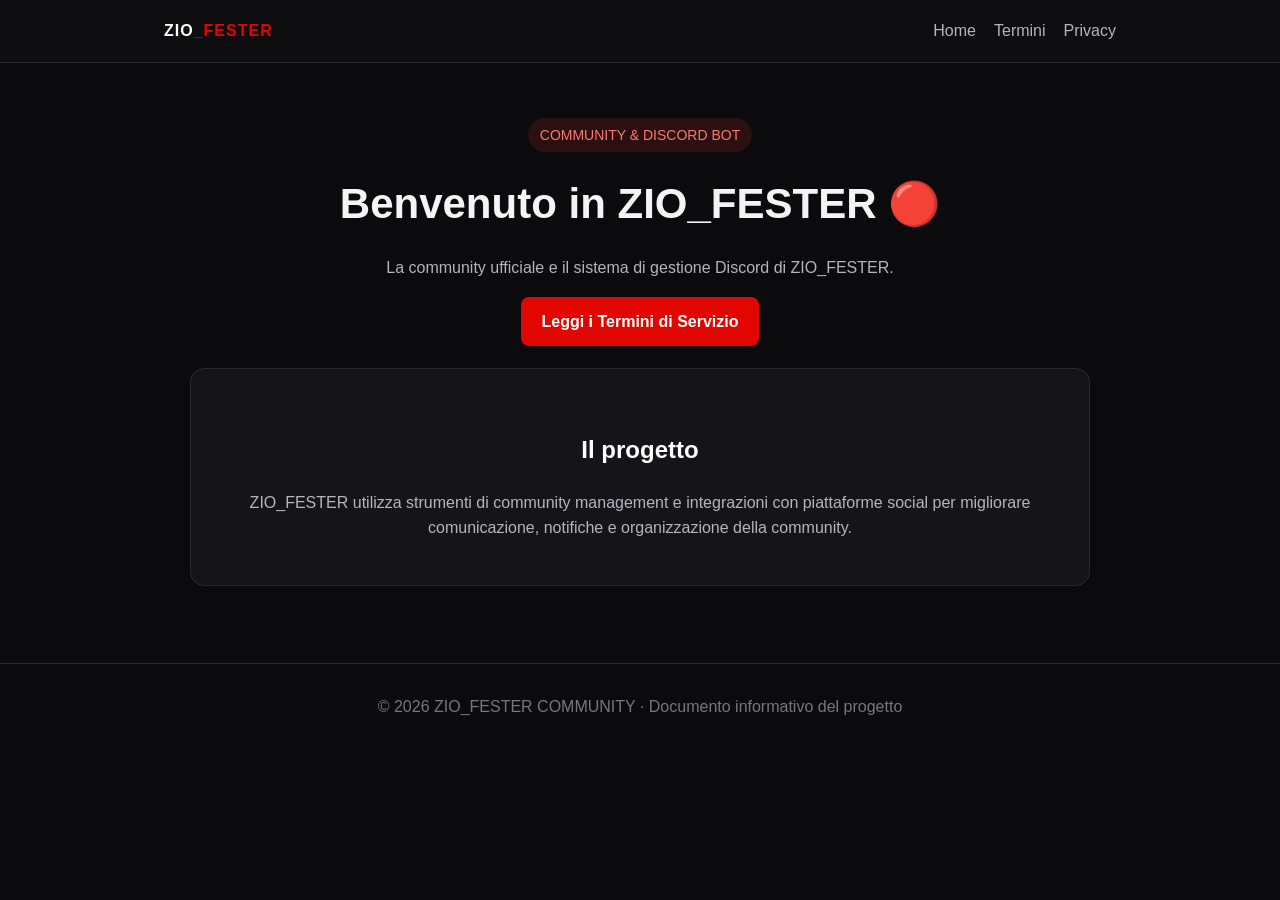
==== index.html @ 6ef7e563 "Add files via upload" ====
<!doctype html><html lang="it"><head><meta charset="utf-8"><meta name="viewport" content="width=device-width,initial-scale=1"><title>ZIO_FESTER</title><link rel="stylesheet" href="style.css"></head><body><header><nav><div class="brand">ZIO<span>_FESTER</span></div><div class="links"><a href="index.html">Home</a><a href="terms.html">Termini</a><a href="privacy.html">Privacy</a></div></nav></header><main class="hero"><span class="badge">COMMUNITY & DISCORD BOT</span><h1>Benvenuto in ZIO_FESTER 🔴</h1><p>La community ufficiale e il sistema di gestione Discord di ZIO_FESTER.</p><p><a class="button" href="terms.html">Leggi i Termini di Servizio</a></p><div class="card"><h2>Il progetto</h2><p>ZIO_FESTER utilizza strumenti di community management e integrazioni con piattaforme social per migliorare comunicazione, notifiche e organizzazione della community.</p></div></main><footer>© 2026 ZIO_FESTER COMMUNITY · Documento informativo del progetto</footer></body></html>
---- style.css ----
:root{--red:#e10600;--dark:#0b0b0d;--panel:#151519;--text:#f4f4f5;--muted:#b4b4bd}
*{box-sizing:border-box}body{margin:0;font-family:Arial,Helvetica,sans-serif;background:var(--dark);color:var(--text);line-height:1.6}
header{border-bottom:1px solid #29292f;background:#0e0e11;position:sticky;top:0}
nav{max-width:1000px;margin:auto;padding:18px 24px;display:flex;justify-content:space-between;align-items:center;gap:20px}
.brand{font-weight:800;letter-spacing:1px;color:#fff}.brand span{color:var(--red)}
.links a{color:var(--muted);text-decoration:none;margin-left:18px}.links a:hover{color:#fff}
main{max-width:900px;margin:auto;padding:70px 24px}.hero{padding:55px 0;text-align:center}
.badge{display:inline-block;background:#2a1010;color:#ff7772;padding:6px 12px;border-radius:999px;font-size:14px}
h1{font-size:42px;margin:18px 0}h2{color:#fff;margin-top:34px}p,li{color:var(--muted)}
.card{background:var(--panel);border:1px solid #29292f;border-radius:14px;padding:28px;margin:22px 0}
.button{display:inline-block;background:var(--red);color:#fff;padding:12px 20px;border-radius:8px;text-decoration:none;font-weight:bold}
footer{text-align:center;color:#777;padding:30px;border-top:1px solid #29292f}
@media(max-width:600px){nav{padding:15px}.links a{margin-left:10px;font-size:14px}h1{font-size:32px}}
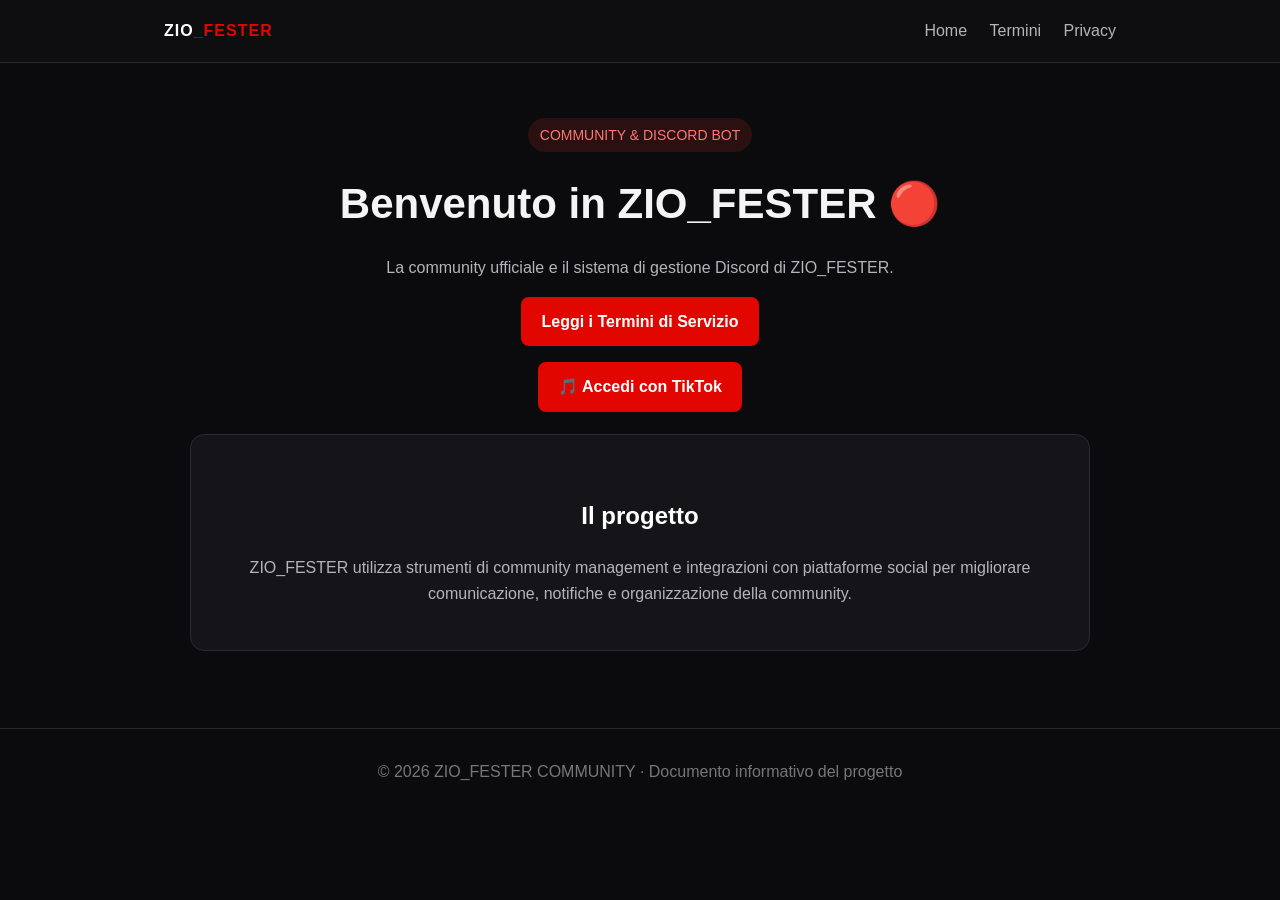
==== commit 7d64ba96: "Update index.html" ====
--- a/index.html
+++ b/index.html
@@ -1 +1,52 @@
-<!doctype html><html lang="it"><head><meta charset="utf-8"><meta name="viewport" content="width=device-width,initial-scale=1"><title>ZIO_FESTER</title><link rel="stylesheet" href="style.css"></head><body><header><nav><div class="brand">ZIO<span>_FESTER</span></div><div class="links"><a href="index.html">Home</a><a href="terms.html">Termini</a><a href="privacy.html">Privacy</a></div></nav></header><main class="hero"><span class="badge">COMMUNITY & DISCORD BOT</span><h1>Benvenuto in ZIO_FESTER 🔴</h1><p>La community ufficiale e il sistema di gestione Discord di ZIO_FESTER.</p><p><a class="button" href="terms.html">Leggi i Termini di Servizio</a></p><div class="card"><h2>Il progetto</h2><p>ZIO_FESTER utilizza strumenti di community management e integrazioni con piattaforme social per migliorare comunicazione, notifiche e organizzazione della community.</p></div></main><footer>© 2026 ZIO_FESTER COMMUNITY · Documento informativo del progetto</footer></body></html>+<!doctype html>
+<html lang="it">
+<head>
+  <meta charset="utf-8">
+  <meta name="viewport" content="width=device-width,initial-scale=1">
+  <title>ZIO_FESTER</title>
+  <link rel="stylesheet" href="style.css">
+</head>
+
+<body>
+  <header>
+    <nav>
+      <div class="brand">ZIO<span>_FESTER</span></div>
+      <div class="links">
+        <a href="index.html">Home</a>
+        <a href="terms.html">Termini</a>
+        <a href="privacy.html">Privacy</a>
+      </div>
+    </nav>
+  </header>
+
+  <main class="hero">
+    <span class="badge">COMMUNITY & DISCORD BOT</span>
+
+    <h1>Benvenuto in ZIO_FESTER 🔴</h1>
+
+    <p>La community ufficiale e il sistema di gestione Discord di ZIO_FESTER.</p>
+
+    <p>
+      <a class="button" href="terms.html">Leggi i Termini di Servizio</a>
+    </p>
+
+    <!-- Pulsante accesso TikTok -->
+    <p>
+      <a class="button" href="/api/tiktok/login">🎵 Accedi con TikTok</a>
+    </p>
+
+    <div class="card">
+      <h2>Il progetto</h2>
+      <p>
+        ZIO_FESTER utilizza strumenti di community management e integrazioni
+        con piattaforme social per migliorare comunicazione, notifiche e
+        organizzazione della community.
+      </p>
+    </div>
+  </main>
+
+  <footer>
+    © 2026 ZIO_FESTER COMMUNITY · Documento informativo del progetto
+  </footer>
+</body>
+</html>
